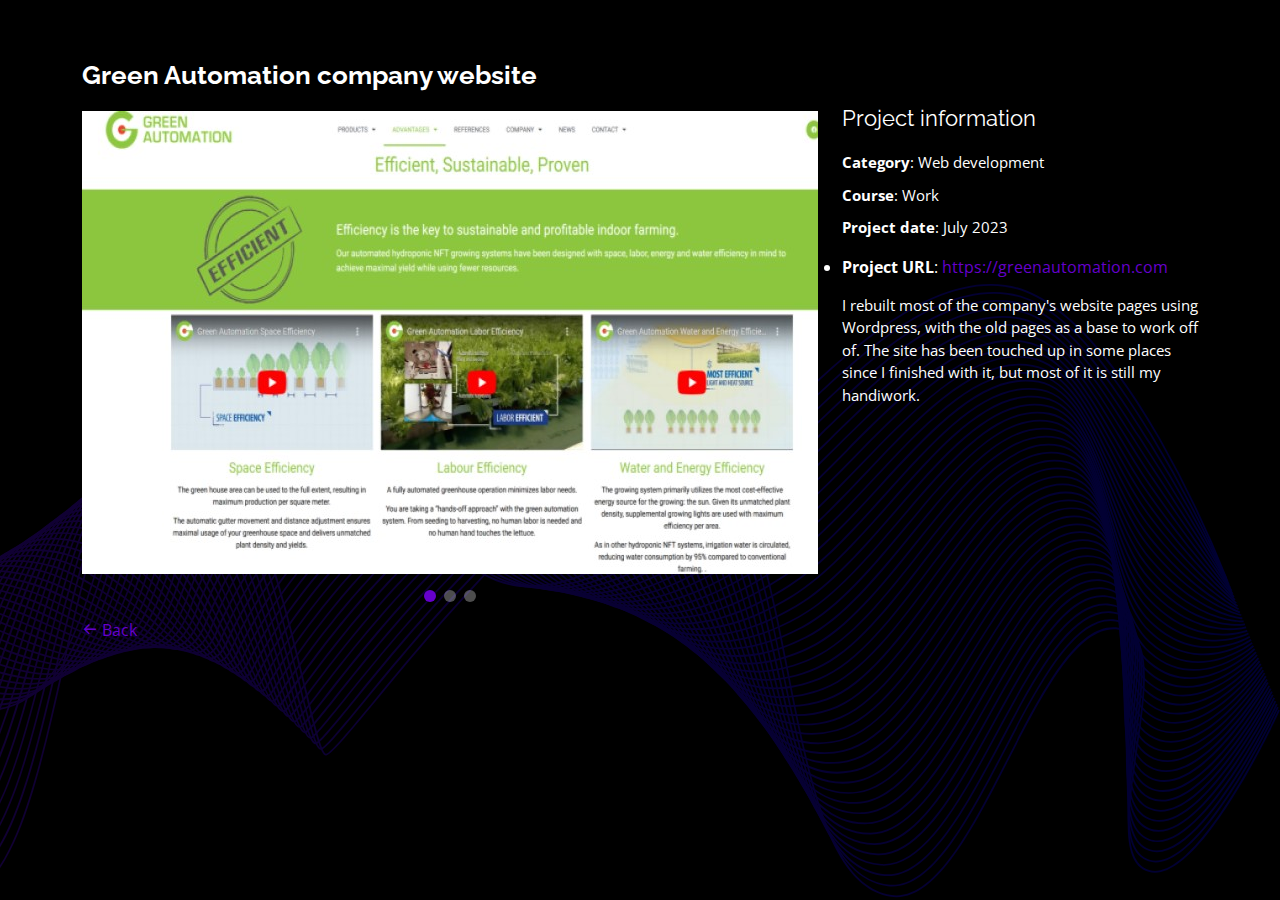
==== public/portfolio_items/greenautomation.html @ d37ddd08 "added greenautomation, fixed about page" ====
<!DOCTYPE html>
<html lang="en">

<head>
  <meta charset="utf-8">
  <meta content="width=device-width, initial-scale=1.0" name="viewport">

  <title>GA Site Details</title>
  <meta content="" name="description">
  <meta content="" name="keywords">

  <link href="../assets/img/favicon.ico" rel="icon">

  <!-- Google Fonts -->
  <link href="https://fonts.googleapis.com/css?family=Open+Sans:300,300i,400,400i,600,600i,700,700i|Raleway:300,300i,400,400i,500,500i,600,600i,700,700i|Poppins:300,300i,400,400i,500,500i,600,600i,700,700i" rel="stylesheet">

  <!-- Vendor CSS Files -->
  <link href="../assets/vendor/bootstrap/css/bootstrap.min.css" rel="stylesheet">
  <link href="../assets/vendor/boxicons/css/boxicons.min.css" rel="stylesheet">
  <link href="../assets/vendor/glightbox/css/glightbox.min.css" rel="stylesheet">
  <link href="../assets/vendor/remixicon/remixicon.css" rel="stylesheet">
  <link href="../assets/vendor/swiper/swiper-bundle.min.css" rel="stylesheet">

  <!-- Main CSS File -->
  <link href="../assets/css/style.css" rel="stylesheet">

<body>

  <main id="main">

    <!-- ======= Portfolio Details ======= -->
    <div id="portfolio-details" class="portfolio-details">
      <div class="container">

        <div class="row">

          <div class="col-lg-8">
            <h2 class="portfolio-title">Green Automation company website</h2>

            <div class="portfolio-details-slider swiper">
              <div class="swiper-wrapper align-items-center">

                <div class="swiper-slide">
                  <img src="../assets/img/portfolio/portfolio-details-6.jpg" alt="">
                </div>

                <div class="swiper-slide">
                  <img src="../assets/img/portfolio/portfolio-details-7.jpg" alt="">
                </div>

                <div class="swiper-slide">
                  <img src="../assets/img/portfolio/portfolio-details-8.jpg" alt="">
                </div>

              </div>
              <div class="swiper-pagination"></div>
            </div>

          </div>

          <div class="col-lg-4 portfolio-info">
            <h3>Project information</h3>
            <ul>
              <li><strong>Category</strong>: Web development</li>
              <li><strong>Course</strong>: Work</li>
              <li><strong>Project date</strong>: July 2023</li>
            </ul>
            <li><strong>Project URL</strong>: <a href="https://greenautomation.com/"/>https://greenautomation.com</a></li>

            <p>
              I rebuilt most of the company's website pages using Wordpress, with the old pages as a base to work off of. The site has been touched up in some places since I finished with it, but most of it is still my handiwork.
            </p>
          </div>
          <div class="portfolio-links">
            <a href="../index.html" title="Portfolio Details"><i class="bx bx-arrow-back"></i>  Back</a>
          </div>
        </div>

      </div>
    </div><!-- End Portfolio Details -->

  </main><!-- End #main -->

  <!-- Vendor Files -->
  <script src="../assets/vendor/purecounter/purecounter_vanilla.js"></script>
  <script src="../assets/vendor/bootstrap/js/bootstrap.bundle.min.js"></script>
  <script src="../assets/vendor/glightbox/js/glightbox.min.js"></script>
  <script src="../assets/vendor/isotope-layout/isotope.pkgd.min.js"></script>
  <script src="../assets/vendor/swiper/swiper-bundle.min.js"></script>
  <script src="../assets/vendor/waypoints/noframework.waypoints.js"></script>
  <script src="../assets/vendor/php-email-form/validate.js"></script>

  <!-- Main JS File -->
  <script src="../assets/js/main.js"></script>

</body>

</html>
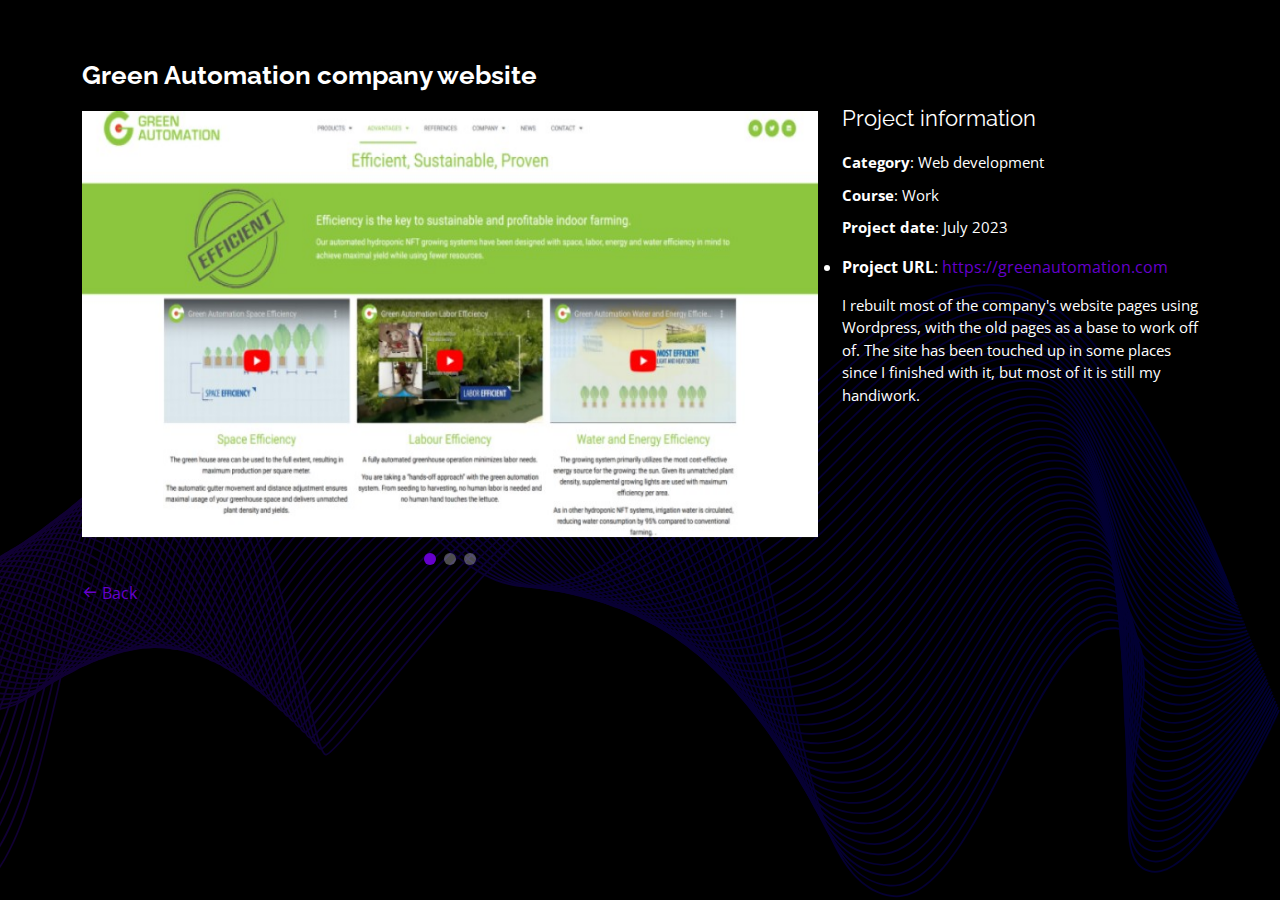
==== commit 5e5e8ab9: "fixed mobile image scaling on portfolio_details" ====
--- a/public/portfolio_items/greenautomation.html
+++ b/public/portfolio_items/greenautomation.html
@@ -41,15 +41,15 @@
               <div class="swiper-wrapper align-items-center">
 
                 <div class="swiper-slide">
-                  <img src="../assets/img/portfolio/portfolio-details-6.jpg" alt="">
+                  <img class="detail-img"  src="../assets/img/portfolio/portfolio-details-6.jpg" alt="">
                 </div>
 
                 <div class="swiper-slide">
-                  <img src="../assets/img/portfolio/portfolio-details-7.jpg" alt="">
+                  <img class="detail-img"  src="../assets/img/portfolio/portfolio-details-7.jpg" alt="">
                 </div>
 
                 <div class="swiper-slide">
-                  <img src="../assets/img/portfolio/portfolio-details-8.jpg" alt="">
+                  <img class="detail-img"  src="../assets/img/portfolio/portfolio-details-8.jpg" alt="">
                 </div>
 
               </div>
--- a/public/assets/css/style.css
+++ b/public/assets/css/style.css
@@ -750,9 +750,16 @@
   padding: 15px 0 0 0;
 }
 
+.detail-img {
+  width: 100%;
+}
+
 @media (max-width: 992px) {
   .portfolio-details .portfolio-info {
     padding-top: 20px;
+  }
+  .detail-img {
+    width: 100%;
   }
 }
 
